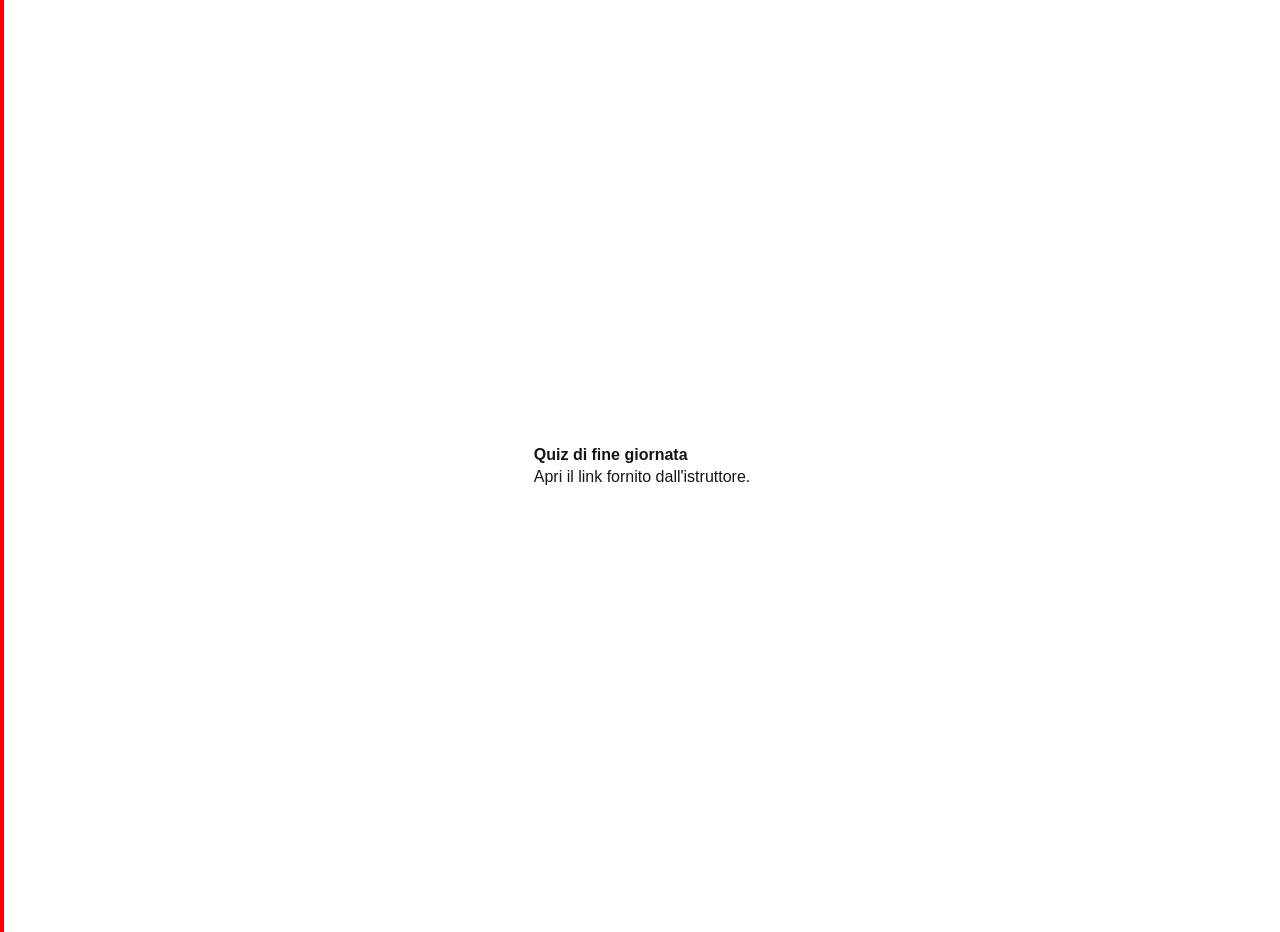
==== index.html @ c95a0bb3 "Add DO156 end-of-day quizzes (day 1-3) Standalone pages DO156-day1.html, DO156-day2.html, DO156-day3" ====
<!doctype html>
<html lang="it"><head><meta charset="utf-8"><meta name="viewport" content="width=device-width, initial-scale=1">
<meta name="robots" content="noindex, nofollow"><title>Quiz</title>
<style>body{margin:0;min-height:100vh;display:grid;place-items:center;background:#fff;color:#151515;border-left:4px solid #e00;
font-family:"Red Hat Text","Segoe UI",Arial,sans-serif;padding:16px}p{margin:4px 0}</style></head>
<body><div><p><strong>Quiz di fine giornata</strong></p><p>Apri il link fornito dall'istruttore.</p></div></body></html>
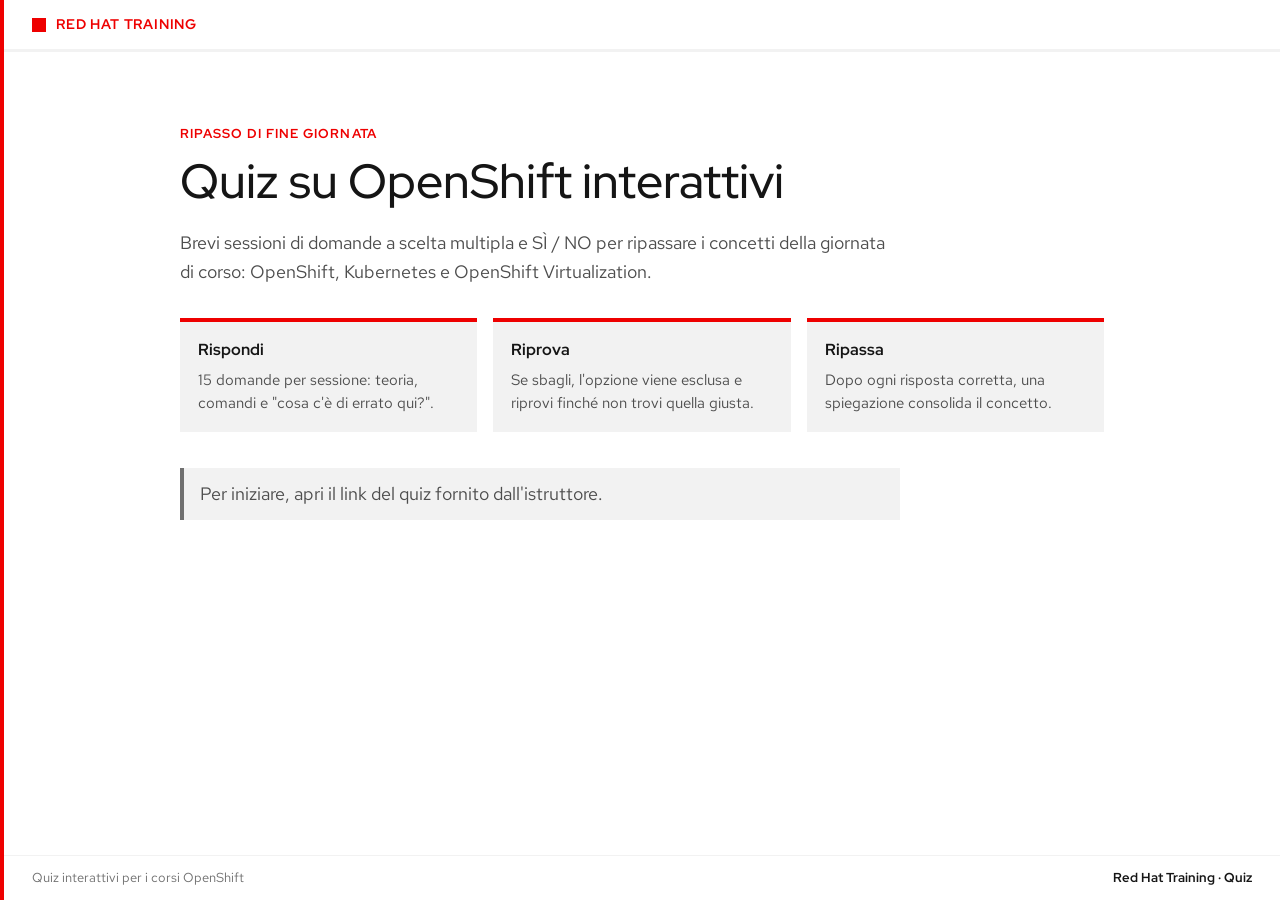
==== commit 85524fdd: "Add generic welcome page at site root Co-Authored-By: Claude Opus 5.5 <noreply@anthropic.com>" ====
--- a/index.html
+++ b/index.html
@@ -1,6 +1,57 @@
 <!doctype html>
-<html lang="it"><head><meta charset="utf-8"><meta name="viewport" content="width=device-width, initial-scale=1">
-<meta name="robots" content="noindex, nofollow"><title>Quiz</title>
-<style>body{margin:0;min-height:100vh;display:grid;place-items:center;background:#fff;color:#151515;border-left:4px solid #e00;
-font-family:"Red Hat Text","Segoe UI",Arial,sans-serif;padding:16px}p{margin:4px 0}</style></head>
-<body><div><p><strong>Quiz di fine giornata</strong></p><p>Apri il link fornito dall'istruttore.</p></div></body></html>
+<html lang="it">
+<head>
+  <meta charset="utf-8">
+  <meta name="viewport" content="width=device-width, initial-scale=1">
+  <meta name="robots" content="noindex, nofollow">
+  <title>Quiz OpenShift</title>
+  <link rel="preconnect" href="https://fonts.googleapis.com">
+  <link rel="preconnect" href="https://fonts.gstatic.com" crossorigin>
+  <link href="https://fonts.googleapis.com/css2?family=Red+Hat+Display:wght@500;700&family=Red+Hat+Text:wght@400;500&display=swap" rel="stylesheet">
+  <style>
+    :root { --red: #ee0000; --ink: #151515; --ink-2: #4d4d4d; --ink-3: #707070; --soft: #f2f2f2; }
+    * { box-sizing: border-box; }
+    html, body { margin: 0; }
+    body {
+      min-height: 100vh; display: flex; flex-direction: column; background: #fff; color: var(--ink);
+      font-family: "Red Hat Text", "Segoe UI", Arial, sans-serif; font-size: 18px; line-height: 1.55;
+      border-left: 4px solid var(--red);
+    }
+    header { display: flex; align-items: center; gap: 10px; padding: 14px 28px; border-bottom: 3px solid var(--soft); }
+    .mark { width: 14px; height: 14px; background: var(--red); }
+    .label { font-family: "Red Hat Display", Arial, sans-serif; font-weight: 700; font-size: .85rem; letter-spacing: .06em; text-transform: uppercase; color: var(--red); }
+    main { flex: 1; width: 100%; max-width: 980px; margin: 0 auto; padding: 72px 28px 48px; }
+    .eyebrow { font-family: "Red Hat Display", Arial, sans-serif; font-weight: 700; font-size: .8rem; letter-spacing: .08em; text-transform: uppercase; color: var(--red); margin: 0 0 10px; }
+    h1 { font-family: "Red Hat Display", Arial, sans-serif; font-weight: 500; font-size: clamp(2rem, 5vw, 3rem); line-height: 1.15; margin: 0 0 20px; }
+    .lead { font-size: 1.15rem; color: var(--ink-2); max-width: 720px; margin: 0 0 32px; }
+    .cards { display: grid; grid-template-columns: repeat(3, 1fr); gap: 16px; margin: 0 0 36px; }
+    .card { border-top: 4px solid var(--red); background: var(--soft); padding: 16px 18px; }
+    .card h2 { font-family: "Red Hat Display", Arial, sans-serif; font-weight: 700; font-size: 1rem; margin: 0 0 6px; }
+    .card p { margin: 0; font-size: .95rem; color: var(--ink-2); }
+    .note { border-left: 4px solid var(--ink-3); background: var(--soft); padding: 12px 16px; color: var(--ink-2); max-width: 720px; }
+    footer { display: flex; justify-content: space-between; flex-wrap: wrap; gap: 12px; padding: 12px 28px; font-size: .8rem; color: var(--ink-3); border-top: 1px solid var(--soft); }
+    footer strong { color: var(--ink); font-family: "Red Hat Display", Arial, sans-serif; }
+    @media (max-width: 720px) {
+      body { font-size: 16px; border-left-width: 3px; }
+      header, main, footer { padding-left: 16px; padding-right: 16px; }
+      main { padding-top: 40px; }
+      .cards { grid-template-columns: 1fr; }
+    }
+  </style>
+</head>
+<body>
+  <header><span class="mark" aria-hidden="true"></span><span class="label">Red Hat Training</span></header>
+  <main>
+    <p class="eyebrow">Ripasso di fine giornata</p>
+    <h1>Quiz su OpenShift interattivi</h1>
+    <p class="lead">Brevi sessioni di domande a scelta multipla e SÌ / NO per ripassare i concetti della giornata di corso: OpenShift, Kubernetes e OpenShift Virtualization.</p>
+    <div class="cards">
+      <div class="card"><h2>Rispondi</h2><p>15 domande per sessione: teoria, comandi e "cosa c'è di errato qui?".</p></div>
+      <div class="card"><h2>Riprova</h2><p>Se sbagli, l'opzione viene esclusa e riprovi finché non trovi quella giusta.</p></div>
+      <div class="card"><h2>Ripassa</h2><p>Dopo ogni risposta corretta, una spiegazione consolida il concetto.</p></div>
+    </div>
+    <p class="note">Per iniziare, apri il link del quiz fornito dall'istruttore.</p>
+  </main>
+  <footer><span>Quiz interattivi per i corsi OpenShift</span><strong>Red Hat Training · Quiz</strong></footer>
+</body>
+</html>
